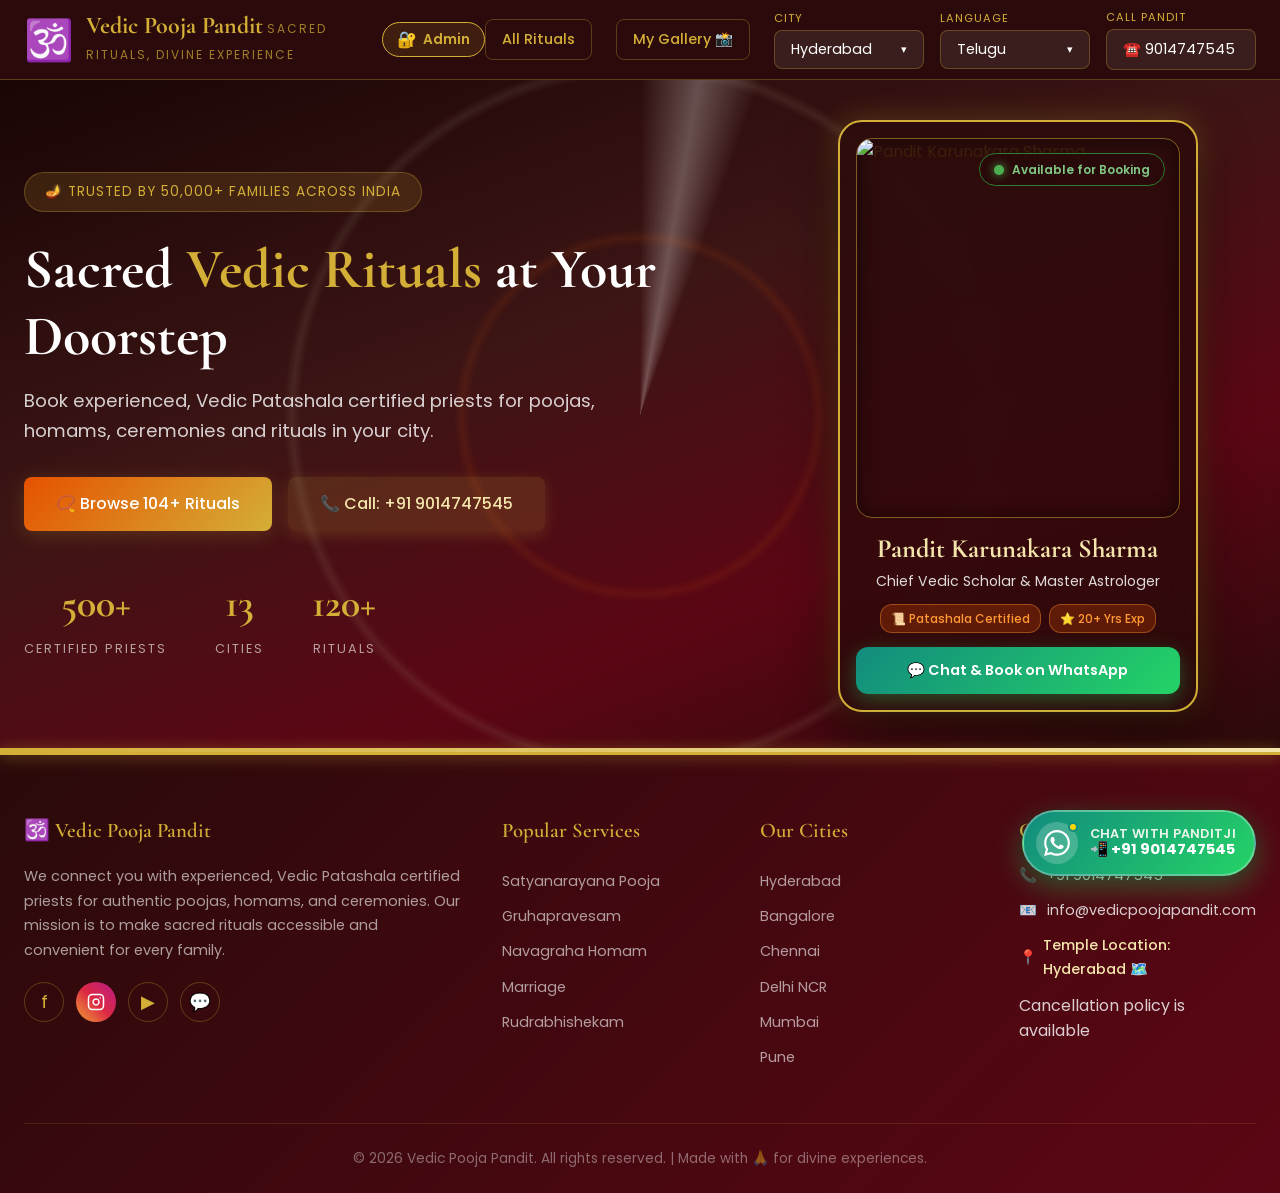
==== index.html @ 45219034 "added the .com" ====
<!DOCTYPE html>
<html lang="en">
<head>
  <!-- Essential Tags (Kept from your original) -->
  <meta charset="UTF-8">
  <meta name="viewport" content="width=device-width, initial-scale=1.0">
  
  <!-- Primary SEO Meta Tags (Updated for Hyderabad Ranking) -->
  <title>Vedic Pooja Pandit | Expert Telugu & Hindi Pandits in Hyderabad</title>
  <meta name="title" content="Vedic Pooja Pandit | Expert Telugu & Hindi Pandits in Hyderabad">
  <meta name="description" content="Book experienced Vedic priests in Hyderabad for Grihapravesham, Satyanarayan Pooja, Marriages & Homams. Trusted by 50,000+ families. Complete Samagri included.">
  <meta name="keywords" content="Pandit in Hyderabad, Telugu pandit in hyderabad, Hindi pandit in hyderabad, book pandit online, Grihapravesham pandit hyderabad, Satyanarayan pooja, Vedic pandit, pooja samagri">
  <meta name="author" content="Vedic Pooja Pandit">

  <!-- Open Graph / Facebook (Added for Social Media SEO) -->
  <meta property="og:type" content="website">
  <meta property="og:url" content="https://www.vedicpoojapandit.com/">
  <meta property="og:title" content="Expert Vedic Pandits in Hyderabad for All Poojas">
  <meta property="og:description" content="Book experienced Telugu & Hindi Pandits in Hyderabad for Grihapravesham, Marriages, and Homams. Trusted by 50,000+ families.">
  <meta property="og:image" content="https://www.vedicpoojapandit.com/images/social-share.jpg"> 

  <!-- Twitter / X (Added for Social Media SEO) -->
  <meta property="twitter:card" content="summary_large_image">
  <meta property="twitter:url" content="https://www.vedicpoojapandit.com/">
  <meta property="twitter:title" content="Expert Vedic Pandits in Hyderabad for All Poojas">
  <meta property="twitter:description" content="Book experienced Telugu & Hindi Pandits in Hyderabad. Authentic rituals with complete Samagri.">
  <meta property="twitter:image" content="https://www.vedicpoojapandit.com/images/social-share.jpg"> 

  <!-- Design & Styling Links (Kept exactly as you had them) -->
  <link rel="icon" type="image/svg+xml" href="data:image/svg+xml,<svg xmlns='http://www.w3.org/2000/svg' viewBox='0 0 100 100'><rect width='100' height='100' rx='20' fill='%235C0614'/><text y='.88em' font-size='72' x='14' fill='%23D4AF37'>🕉</text></svg>">
  <link rel="preconnect" href="https://fonts.googleapis.com">
  <link rel="preconnect" href="https://fonts.gstatic.com" crossorigin>
  <link href="https://fonts.googleapis.com/css2?family=Cormorant+Garamond:wght@500;600;700&family=Poppins:wght@300;400;500;600&display=swap" rel="stylesheet">
  <link rel="stylesheet" href="css/styles.css?v=2">
</head>
<body>
  <!-- HEADER -->
  <header class="vpp-header" id="main-header">
    <div class="vpp-header__inner container">
      <div style="display: flex; align-items: center; justify-content: space-between; flex: 1;">
        <a href="#" class="vpp-header__logo" id="logo-link">
          <span class="vpp-header__logo-symbol">🕉️</span>
          <div>
            <span class="vpp-header__logo-text">Vedic Pooja Pandit</span>
            <span class="vpp-header__logo-tagline">Sacred Rituals, Divine Experience</span>
          </div>
        </a>
        <a href="#/admin" class="vpp-header__admin-btn" title="Admin Portal">
          <span class="vpp-header__admin-icon">🔐</span>
          <span class="vpp-header__admin-text">Admin</span>
        </a>
      </div>
      <div class="vpp-header__controls">
        <a href="#/all-services" class="vpp-header__link-btn">All Rituals</a>
        <a href="#/gallery" class="vpp-header__link-btn">My Gallery 📸</a>
        <!-- City Dropdown -->
        <div class="vpp-dropdown" id="city-dropdown">
          <span class="vpp-dropdown__label">City</span>
          <button class="vpp-dropdown__btn" id="city-btn">
            <span class="vpp-dropdown__text" id="city-text">Hyderabad</span>
            <span class="vpp-dropdown__arrow">▾</span>
          </button>
          <div class="vpp-dropdown__menu" id="city-menu"></div>
        </div>
        <!-- Language Dropdown -->
        <div class="vpp-dropdown" id="lang-dropdown">
          <span class="vpp-dropdown__label">Language</span>
          <button class="vpp-dropdown__btn" id="lang-btn">
            <span class="vpp-dropdown__text" id="lang-text">Telugu</span>
            <span class="vpp-dropdown__arrow">▾</span>
          </button>
          <div class="vpp-dropdown__menu" id="lang-menu"></div>
        </div>
 <!-- Number Dropdown -->
        <div class="vpp-dropdown" id="number-dropdown">
          <span class="vpp-dropdown__label">Call Pandit</span>
          <a href="tel:+919014747545" class="vpp-dropdown__btn" style="text-decoration: none; display: flex; align-items: center; justify-content: middle; gap: 2px;">
            <span class="vpp-dropdown__text" id="number-text">☎️ 9014747545</span>
          </a>
        
      </div>
    </div>
  </header>

  <!-- MAIN CONTENT -->
  <main id="app-main">
    <!-- Hero Section (only on home) -->
    <section class="vpp-hero" id="hero-section">
      <div class="vpp-hero__mandala"></div>
      <div class="vpp-hero__content container">
        <div class="vpp-hero__grid">
          <!-- Left Column: Content -->
          <div class="vpp-hero__text-col">
            <div class="vpp-hero__badge">🪔 Trusted by 50,000+ Families Across India</div>
            <h1 class="vpp-hero__title">Sacred <span class="text-gold">Vedic Rituals</span> at Your Doorstep</h1>
            <p class="vpp-hero__subtitle">Book experienced, Vedic Patashala certified priests for poojas, homams, ceremonies and rituals in your city.</p>
            
            <div class="vpp-hero__actions">
              <a href="#/all-services" class="vpp-btn vpp-btn--primary" style="box-shadow: var(--shadow-gold);">📿 Browse 104+ Rituals</a>
              <a href="tel:+919014747545" class="vpp-btn vpp-hero__call-btn">📞 Call: +91 9014747545</a>
            </div>

            <div class="vpp-hero__stats">
              <div class="vpp-hero__stat">
                <span class="vpp-hero__stat-number">500+</span>
                <span class="vpp-hero__stat-label">Certified Priests</span>
              </div>
              <div class="vpp-hero__stat">
                <span class="vpp-hero__stat-number">13</span>
                <span class="vpp-hero__stat-label">Cities</span>
              </div>
              <div class="vpp-hero__stat">
                <span class="vpp-hero__stat-number">120+</span>
                <span class="vpp-hero__stat-label">Rituals</span>
              </div>
            </div>
          </div>

          <!-- Right Column: Large Visible Pandit Portrait Showcase -->
          <div class="vpp-hero__pandit-col">
            <div class="vpp-hero__pandit-card">
              <div class="vpp-hero__pandit-img-frame">
                <img src="assets/images/pandit_profile.jpg" alt="Pandit Karunakara Sharma" class="vpp-hero__pandit-portrait">
                <div class="vpp-hero__pandit-status-badge">
                  <span class="vpp-hero__pandit-live-dot"></span>
                  Available for Booking
                </div>
              </div>
              <div class="vpp-hero__pandit-card-info">
                <h3 class="vpp-hero__pandit-card-name">Pandit Karunakara Sharma</h3>
                <p class="vpp-hero__pandit-card-role">Chief Vedic Scholar & Master Astrologer</p>
                <div class="vpp-hero__pandit-card-tags">
                  <span class="vpp-hero__pandit-tag-chip">📜 Patashala Certified</span>
                  <span class="vpp-hero__pandit-tag-chip">⭐ 20+ Yrs Exp</span>
                </div>
                <a href="https://wa.me/919014747545?text=Namaste%20Pandit%20Ji%2C%20I%20would%20like%20to%20book%20a%20pooja." target="_blank" rel="noopener noreferrer" class="vpp-hero__pandit-card-wa-btn">
                  💬 Chat & Book on WhatsApp
                </a>
              </div>
            </div>
          </div>
        </div>
      </div>
    </section>

    <!-- Breadcrumb (hidden on home) -->
    <nav class="vpp-breadcrumb hidden" id="breadcrumb">
      <div class="container">
        <ol class="vpp-breadcrumb__list" id="breadcrumb-list"></ol>
      </div>
    </nav>

    <!-- Dynamic Content Area -->
    <div id="app-content"></div>
  </main>

  <!-- FLOATING WHATSAPP POPUP WIDGET (Bottom Right Corner) -->
  <div class="vpp-floating-whatsapp" id="floating-whatsapp">
    <a href="https://wa.me/919014747545?text=Namaste%20Pandit%20Ji%2C%20I%20would%20like%20to%20book%20a%20pooja." target="_blank" rel="noopener noreferrer" class="vpp-floating-whatsapp__link" aria-label="Chat on WhatsApp">
      <div class="vpp-floating-whatsapp__icon-box">
        <svg viewBox="0 0 24 24" width="26" height="26" fill="currentColor">
          <path d="M.057 24l1.687-6.163c-1.041-1.804-1.588-3.849-1.587-5.946.003-6.556 5.338-11.891 11.893-11.891 3.181.001 6.167 1.24 8.413 3.488 2.245 2.248 3.481 5.236 3.48 8.414-.003 6.557-5.338 11.892-11.893 11.892-1.99-.001-3.951-.5-5.688-1.448l-6.305 1.654zm6.597-3.807c1.676.995 3.276 1.591 5.392 1.592 5.448 0 9.886-4.434 9.889-9.885.002-5.462-4.415-9.89-9.881-9.892-5.452 0-9.887 4.434-9.889 9.884-.001 2.225.651 3.891 1.746 5.634l-.999 3.648 3.742-.981zm11.387-5.464c-.074-.124-.272-.198-.57-.347-.297-.149-1.758-.868-2.031-.967-.272-.099-.47-.149-.669.149-.198.297-.768.967-.941 1.165-.173.198-.347.223-.644.074-.297-.149-1.255-.462-2.39-1.475-.883-.788-1.48-1.761-1.653-2.059-.173-.297-.018-.458.13-.606.134-.133.297-.347.446-.521.151-.172.2-.296.3-.495.099-.198.05-.372-.025-.521-.075-.148-.669-1.611-.916-2.206-.242-.579-.487-.501-.669-.51l-.57-.01c-.198 0-.52.074-.792.372s-1.04 1.016-1.04 2.479 1.065 2.876 1.213 3.074c.149.198 2.095 3.2 5.076 4.487.709.306 1.263.489 1.694.626.712.226 1.36.194 1.872.118.571-.085 1.758-.719 2.006-1.413.248-.695.248-1.29.173-1.414z"/>
        </svg>
        <span class="vpp-floating-whatsapp__dot"></span>
      </div>
      <div class="vpp-floating-whatsapp__text">
        <span class="vpp-floating-whatsapp__title">Chat with Panditji</span>
        <span class="vpp-floating-whatsapp__num">📲 +91 9014747545</span>
      </div>
    </a>
  </div>

  <!-- FOOTER -->
  <footer class="vpp-footer">
    <div class="vpp-footer__inner container">
      <div class="vpp-footer__grid">
        <div class="vpp-footer__col">
          <h3 class="vpp-footer__title">🕉️ Vedic Pooja Pandit</h3>
          <p class="vpp-footer__text">We connect you with experienced, Vedic Patashala certified priests for authentic poojas, homams, and ceremonies. Our mission is to make sacred rituals accessible and convenient for every family.</p>
          <div class="vpp-footer__social">
            <a href="https://www.facebook.com" target="_blank" rel="noopener noreferrer" class="vpp-footer__social-link" aria-label="Facebook">f</a>
            <a href="https://www.instagram.com/pandit_karunakara?igsi=NDZvNGt2Y2lsNzY2" target="_blank" rel="noopener noreferrer" class="vpp-footer__social-link vpp-footer__social-link--instagram" aria-label="Instagram" title="Follow Pandit Karunakara on Instagram">
              <svg width="18" height="18" viewBox="0 0 24 24" fill="none" stroke="currentColor" stroke-width="2" stroke-linecap="round" stroke-linejoin="round"><rect x="2" y="2" width="20" height="20" rx="5" ry="5"></rect><path d="M16 11.37A4 4 0 1 1 12.63 8 4 4 0 0 1 16 11.37z"></path><line x1="17.5" y1="6.5" x2="17.51" y2="6.5"></line></svg>
            </a>
            <a href="https://www.youtube.com" target="_blank" rel="noopener noreferrer" class="vpp-footer__social-link" aria-label="YouTube">▶</a>
            <a href="https://wa.me/919014747545" target="_blank" rel="noopener noreferrer" class="vpp-footer__social-link" aria-label="WhatsApp">💬</a>
          </div>
        </div>
        <div class="vpp-footer__col">
          <h3 class="vpp-footer__title">Popular Services</h3>
          <ul class="vpp-footer__links">
            <li><a href="#/service/poojalu/satyanarayana-pooja" class="vpp-footer__link">Satyanarayana Pooja</a></li>
            <li><a href="#/service/ceremonies/gruhapravesam" class="vpp-footer__link">Gruhapravesam</a></li>
            <li><a href="#/service/homalu/navagraha-homam" class="vpp-footer__link">Navagraha Homam</a></li>
            <li><a href="#/service/ceremonies/marriage" class="vpp-footer__link">Marriage</a></li>
            <li><a href="#/service/poojalu/rudrabhishekam-pooja" class="vpp-footer__link">Rudrabhishekam</a></li>
          </ul>
        </div>
        <div class="vpp-footer__col">
          <h3 class="vpp-footer__title">Our Cities</h3>
          <ul class="vpp-footer__links" id="footer-city-links">
            <li><a href="#/" data-city="hyderabad" class="vpp-footer__link">Hyderabad</a></li>
            <li><a href="#/" data-city="bangalore" class="vpp-footer__link">Bangalore</a></li>
            <li><a href="#/" data-city="chennai" class="vpp-footer__link">Chennai</a></li>
            <li><a href="#/" data-city="delhi-ncr" class="vpp-footer__link">Delhi NCR</a></li>
            <li><a href="#/" data-city="mumbai" class="vpp-footer__link">Mumbai</a></li>
            <li><a href="#/" data-city="pune" class="vpp-footer__link">Pune</a></li>
          </ul>
        </div>
        <div class="vpp-footer__col">
          <h3 class="vpp-footer__title">Contact Us</h3>
          <div class="vpp-footer__contact">📞 <a href="tel:+919014747545" style="color: inherit; text-decoration: none;">+91 9014747545</a></div>
          <div class="vpp-footer__contact">📧 <a href="mailto:info@vedicpoojapandit.com" style="color: inherit; text-decoration: none;">info@vedicpoojapandit.com</a></div>
          <div class="vpp-footer__contact">
            <a href="https://maps.app.goo.gl/NbzPRU7amDYaMKEV8?g_st=aw" target="_blank" rel="noopener noreferrer" class="vpp-footer__map-link" title="Open Temple Location on Google Maps">
              📍 <span>Temple Location: Hyderabad 🗺️</span>
            </a>
            
          </div>
          <span class="vpp-footer__policy">Cancellation policy is available  </span>
        </div>
      </div>
      <div class="vpp-footer__bottom">
        <p class="vpp-footer__copyright">© 2026 Vedic Pooja Pandit. All rights reserved. | Made with 🙏 for divine experiences.</p>
      </div>
    </div>
  </footer>

  <!-- Firebase Cloud Sync SDK -->
  <script src="https://www.gstatic.com/firebasejs/9.23.0/firebase-app-compat.js"></script>
  <script src="https://www.gstatic.com/firebasejs/9.23.0/firebase-auth-compat.js"></script>
  <script src="https://www.gstatic.com/firebasejs/9.23.0/firebase-firestore-compat.js"></script>
  <script src="https://www.gstatic.com/firebasejs/9.23.0/firebase-storage-compat.js"></script>

  <script src="js/data.js?v=2"></script>
  <script src="js/images.js?v=2"></script>
  <script src="js/app.js?v=2"></script>
</body>
</html>
---- css/styles.css ----
/* ==========================================================================
   Vedic Pooja Pandit - Premium Stylesheet
   ========================================================================== */

/* --------------------------------------------------------------------------
   Variables
   -------------------------------------------------------------------------- */
:root {
  /* Color Palette */
  --color-saffron: #E65100;
  --color-saffron-light: #FF9933;
  --color-saffron-glow: rgba(230, 81, 0, 0.25);
  --color-gold: #D4AF37;
  --color-gold-light: #F3E5AB;
  --color-maroon: #5C0614;
  --color-maroon-dark: #2A0A0A;
  --color-maroon-surface: #3D1515;
  --color-vermillion: #C41E3A;
  --color-tulsi: #2E7D32;
  
  --bg-sandalwood: #FDF8F0;
  --bg-cream: #FFF8F0;
  --bg-parchment: #F5EBE1;
  --bg-card: #FFFFFF;
  
  --border-gold: #E6D5B8;
  --border-gold-strong: #D4AF37;
  
  --text-dark: #1A120B;
  --text-body: #3B1F0A;
  --text-muted: #5C5248;
  --text-gold: #D4AF37;
  --text-white: #FFFFFF;

  /* Gradients */
  --gradient-saffron: linear-gradient(135deg, #E65100 0%, #FF9933 100%);
  --gradient-gold: linear-gradient(135deg, #D4AF37 0%, #F3E5AB 100%);
  --gradient-maroon: linear-gradient(135deg, #2A0A0A 0%, #5C0614 100%);
  --gradient-sacred: linear-gradient(135deg, #E65100 0%, #D4AF37 100%);
  --gradient-hero: linear-gradient(160deg, #1a0505 0%, #3D1515 40%, #5C0614 70%, #2A0A0A 100%);

  /* Shadows */
  --shadow-sm: 0 2px 8px rgba(26, 18, 11, 0.08);
  --shadow-md: 0 4px 16px rgba(26, 18, 11, 0.12);
  --shadow-lg: 0 8px 32px rgba(26, 18, 11, 0.16);
  --shadow-gold: 0 4px 20px rgba(212, 175, 55, 0.2);
  --shadow-saffron: 0 4px 20px rgba(230, 81, 0, 0.25);

  /* Border Radius */
  --radius-sm: 8px;
  --radius-md: 12px;
  --radius-lg: 16px;
  --radius-xl: 24px;
  --radius-full: 50%;

  /* Typography */
  --font-heading: 'Cormorant Garamond', Georgia, serif;
  --font-body: 'Poppins', -apple-system, sans-serif;
  
  --text-xs: 0.75rem;
  --text-sm: 0.875rem;
  --text-base: 1rem;
  --text-lg: 1.125rem;
  --text-xl: 1.25rem;
  --text-2xl: 1.5rem;
  --text-3xl: 2rem;
  --text-4xl: 2.5rem;
  --text-5xl: 3.5rem;

  /* Layout & Transitions */
  --transition-fast: 0.2s ease;
  --transition-normal: 0.3s ease;
  --transition-slow: 0.5s cubic-bezier(0.4, 0, 0.2, 1);
  
  --header-height: 80px;
  --container-max: 1280px;
  --container-padding: 24px;
}

/* --------------------------------------------------------------------------
   Reset & Base Styles
   -------------------------------------------------------------------------- */
*, *::before, *::after {
  box-sizing: border-box;
  margin: 0;
  padding: 0;
}

html {
  font-size: 16px;
  scroll-behavior: smooth;
}

body {
  font-family: var(--font-body);
  background-color: var(--bg-sandalwood);
  color: var(--text-body);
  line-height: 1.6;
  -webkit-font-smoothing: antialiased;
  -moz-osx-font-smoothing: grayscale;
}

/* #app-main {
  padding-top: var(--header-height);
} */

h1, h2, h3, h4, h5, h6 {
  font-family: var(--font-heading);
  color: var(--text-dark);
  line-height: 1.2;
}

a {
  text-decoration: none;
  color: inherit;
}

ul, ol {
  list-style: none;
}

/* Custom Scrollbar */
::-webkit-scrollbar {
  width: 8px;
  height: 8px;
}

::-webkit-scrollbar-track {
  background: var(--color-maroon-dark);
}

::-webkit-scrollbar-thumb {
  background: var(--color-gold);
  border-radius: var(--radius-sm);
}

::-webkit-scrollbar-thumb:hover {
  background: var(--color-saffron);
}

/* Selection */
::selection {
  background: rgba(230, 81, 0, 0.3);
  color: var(--text-dark);
}

/* --------------------------------------------------------------------------
   Utilities
   -------------------------------------------------------------------------- */
.container {
  max-width: var(--container-max);
  margin: 0 auto;
  padding: 0 var(--container-padding);
}

.hidden {
  display: none !important;
}

.text-gold {
  color: var(--color-gold);
}

.text-saffron {
  color: var(--color-saffron);
}

/* --------------------------------------------------------------------------
   Components
   -------------------------------------------------------------------------- */

/* 1. HEADER */
.vpp-header {
  position: sticky;
  top: 0;
  left: 0;
  width: 100%;
  height: var(--header-height);
  background: var(--color-maroon-dark);
  border-bottom: 1px solid rgba(212, 175, 55, 0.3);
  backdrop-filter: blur(10px);
  -webkit-backdrop-filter: blur(10px);
  z-index: 99999;
  display: flex;
  align-items: center;
}

.vpp-header__inner {
  display: flex;
  justify-content: space-between;
  align-items: center;
  width: 100%;
  position: relative;
  z-index: 99999;
}

.vpp-header__logo {
  display: flex;
  align-items: center;
  gap: 12px;
  text-decoration: none;
}

.vpp-header__logo-symbol {
  font-size: 2.5rem;
  color: var(--color-gold);
  line-height: 1;
}

.vpp-header__logo-text-group {
  display: flex;
  flex-direction: column;
}

.vpp-header__logo-text {
  font-family: var(--font-heading);
  color: var(--color-gold);
  font-weight: 700;
  font-size: 1.5rem;
  line-height: 1.1;
}

.vpp-header__logo-tagline {
  color: rgba(212, 175, 55, 0.7);
  font-size: 0.75rem;
  letter-spacing: 2px;
  text-transform: uppercase;
}

.vpp-header__controls {
  display: flex;
  align-items: center;
  gap: 16px;
  position: relative;
  z-index: 99999;
}

/* 2. DROPDOWNS */
.vpp-dropdown {
  display: inline-block;
  position: relative;
  z-index: 100;
}

.vpp-dropdown__label {
  display: block;
  color: var(--color-gold);
  font-size: 0.7rem;
  text-transform: uppercase;
  letter-spacing: 1px;
  margin-bottom: 2px;
}

.vpp-dropdown__btn {
  background: rgba(255, 255, 255, 0.08);
  border: 1px solid rgba(212, 175, 55, 0.3);
  border-radius: var(--radius-sm);
  padding: 8px 16px;
  color: var(--text-white);
  cursor: pointer;
  display: flex;
  align-items: center;
  justify-content: space-between;
  gap: 8px;
  min-width: 150px;
  transition: border-color var(--transition-fast);
  font-family: var(--font-body);
}

.vpp-dropdown__btn:hover {
  border-color: var(--color-gold);
}

.vpp-dropdown__text {
  font-size: 0.9rem;
}

.vpp-dropdown__arrow {
  font-size: 0.7rem;
  transition: transform var(--transition-fast);
}

.vpp-dropdown__menu {
  position: absolute;
  top: calc(100% + 6px);
  left: 0;
  min-width: 100%;
  background: var(--color-maroon-dark);
  border: 1px solid rgba(212, 175, 55, 0.4);
  border-radius: var(--radius-sm);
  box-shadow: 0 12px 32px rgba(0, 0, 0, 0.8);
  opacity: 0;
  transform: translateY(-8px);
  pointer-events: none;
  transition: opacity 0.2s ease, transform 0.2s ease;
  z-index: 100000;
  max-height: 320px;
  overflow-y: auto;
}

.vpp-dropdown--open {
  z-index: 100000;
}

.vpp-dropdown--open .vpp-dropdown__menu {
  opacity: 1;
  transform: translateY(0);
  pointer-events: all;
  position: absolute;
  z-index: 100000;
}

.vpp-dropdown--open .vpp-dropdown__arrow {
  transform: rotate(180deg);
}

.vpp-dropdown__item {
  padding: 10px 16px;
  color: rgba(255, 255, 255, 0.8);
  cursor: pointer;
  transition: all var(--transition-fast);
  font-size: 0.9rem;
}

.vpp-dropdown__item:hover {
  background: rgba(230, 81, 0, 0.15);
  color: var(--color-saffron-light);
}

.vpp-dropdown__item--active {
  color: var(--color-gold);
  font-weight: 500;
  background: rgba(212, 175, 55, 0.1);
}

/* 3. HERO */
.vpp-hero {
  min-height: 480px;
  background: var(--gradient-hero);
  position: relative;
  overflow: hidden;
  display: flex;
  align-items: center;
}

.vpp-hero__mandala {
  position: absolute;
  top: 50%;
  left: 50%;
  width: 1200px;
  height: 1200px;
  margin-top: -600px;
  margin-left: -600px;
  background: radial-gradient(circle, transparent 20%, rgba(229, 93, 8, 0.1) 21%, transparent 22%),
              radial-gradient(circle, transparent 40%, rgba(204, 195, 163, 0.1) 41%, transparent 42%),
              conic-gradient(from 0deg, transparent 0deg, rgba(231, 230, 225, 0.3) 10deg, transparent 20deg);
  /* opacity: 0.4; */
  border-radius: 10%;
  animation: rotateSlow 60s linear infinite;
  pointer-events: none;
  z-index: 0;
}

.vpp-hero__content {
  position: relative;
  z-index: 1;
  max-width: var(--container-max);
  margin: 0 auto;
  padding: 40px 24px;
}

.vpp-hero__grid {
  display: grid;
  grid-template-columns: 1.2fr 0.8fr;
  gap: 40px;
  align-items: center;
}

.vpp-hero__text-col {
  text-align: left;
}

.vpp-hero__badge {
  display: inline-flex;
  background: rgba(212, 175, 55, 0.15);
  border: 1px solid rgba(212, 175, 55, 0.3);
  border-radius: 50px;
  padding: 8px 20px;
  color: var(--color-gold);
  font-size: 0.85rem;
  margin-bottom: 24px;
  letter-spacing: 1px;
  text-transform: uppercase;
}

.vpp-hero__title {
  font-family: var(--font-heading);
  font-size: 3.5rem;
  font-weight: 700;
  color: var(--text-white);
  margin-bottom: 16px;
  line-height: 1.2;
}

.vpp-hero__title span.sacred-text {
  color: var(--color-gold);
  text-shadow: 0 0 20px rgba(212, 175, 55, 0.4);
}

.vpp-hero__subtitle {
  font-size: 1.15rem;
  color: rgba(255, 255, 255, 0.8);
  max-width: 600px;
  margin: 0 0 32px;
  line-height: 1.6;
}

.vpp-hero__actions {
  display: flex;
  gap: 16px;
  flex-wrap: wrap;
  align-items: center;
  margin-bottom: 40px;
}

.vpp-hero__call-btn {
  background: rgba(212, 175, 55, 0.15);
  border: 1px solid var(--color-gold);
  color: var(--color-gold-light) !important;
  padding: 12px 24px;
  border-radius: 50px;
  font-weight: 600;
  transition: all 0.3s ease;
  box-shadow: 0 4px 15px rgba(212, 175, 55, 0.2);
  text-decoration: none;
}

.vpp-hero__call-btn:hover {
  background: var(--color-gold);
  color: var(--color-maroon-dark) !important;
  transform: translateY(-2px);
  box-shadow: 0 8px 25px rgba(212, 175, 55, 0.4);
}

.vpp-hero__stats {
  display: flex;
  justify-content: flex-start;
  gap: 48px;
}

.vpp-hero__stat {
  text-align: center;
}

.vpp-hero__stat-number {
  font-family: var(--font-heading);
  font-size: 2.5rem;
  font-weight: 700;
  color: var(--color-gold);
  display: block;
}

.vpp-hero__stat-label {
  font-size: 0.8rem;
  color: rgba(255, 255, 255, 0.6);
  text-transform: uppercase;
  letter-spacing: 2px;
}

/* Prominent Pandit Showcase Card (Right Column) */
.vpp-hero__pandit-col {
  display: flex;
  justify-content: center;
  align-items: center;
}

.vpp-hero__pandit-card {
  width: 100%;
  max-width: 360px;
  background: rgba(42, 10, 10, 0.75);
  border: 2px solid var(--color-gold);
  border-radius: var(--radius-xl);
  padding: 16px;
  backdrop-filter: blur(16px);
  -webkit-backdrop-filter: blur(16px);
  box-shadow: 0 20px 50px rgba(0, 0, 0, 0.6), 0 0 30px rgba(212, 175, 55, 0.3);
  transition: all 0.4s ease;
  position: relative;
}

.vpp-hero__pandit-card:hover {
  transform: translateY(-6px) scale(1.02);
  box-shadow: 0 25px 60px rgba(0, 0, 0, 0.7), 0 0 45px rgba(212, 175, 55, 0.5);
  border-color: var(--color-saffron-light);
}

.vpp-hero__pandit-img-frame {
  position: relative;
  width: 100%;
  height: 380px;
  border-radius: var(--radius-lg);
  overflow: hidden;
  border: 1px solid rgba(212, 175, 55, 0.5);
  box-shadow: inset 0 0 20px rgba(0, 0, 0, 0.5);
}

.vpp-hero__pandit-portrait {
  width: 100%;
  height: 100%;
  object-fit: cover;
  object-position: top center;
  transition: transform 0.6s ease;
}

.vpp-hero__pandit-card:hover .vpp-hero__pandit-portrait {
  transform: scale(1.05);
}

.vpp-hero__pandit-status-badge {
  position: absolute;
  top: 14px;
  right: 14px;
  background: rgba(42, 10, 10, 0.85);
  border: 1px solid #2E7D32;
  color: #81C784;
  padding: 6px 14px;
  border-radius: 50px;
  font-size: 0.75rem;
  font-weight: 600;
  display: flex;
  align-items: center;
  gap: 8px;
  backdrop-filter: blur(8px);
}

.vpp-hero__pandit-live-dot {
  width: 10px;
  height: 10px;
  background-color: #4CAF50;
  border-radius: 50%;
  box-shadow: 0 0 10px #4CAF50;
  animation: waPulse 1.5s infinite;
}

.vpp-hero__pandit-card-info {
  padding-top: 16px;
  text-align: center;
}

.vpp-hero__pandit-card-name {
  font-family: var(--font-heading);
  font-size: 1.65rem;
  font-weight: 700;
  color: var(--color-gold-light);
  line-height: 1.2;
  margin-bottom: 4px;
}

.vpp-hero__pandit-card-role {
  font-size: 0.88rem;
  color: rgba(255, 255, 255, 0.85);
  margin-bottom: 12px;
}

.vpp-hero__pandit-card-tags {
  display: flex;
  justify-content: center;
  gap: 8px;
  flex-wrap: wrap;
  margin-bottom: 14px;
}

.vpp-hero__pandit-tag-chip {
  background: rgba(230, 81, 0, 0.25);
  border: 1px solid rgba(255, 153, 51, 0.4);
  color: var(--color-saffron-light);
  font-size: 0.75rem;
  padding: 4px 10px;
  border-radius: 12px;
  font-weight: 500;
}

.vpp-hero__pandit-card-wa-btn {
  display: flex;
  align-items: center;
  justify-content: center;
  gap: 8px;
  width: 100%;
  background: linear-gradient(135deg, #128C7E 0%, #25D366 100%);
  color: #FFFFFF;
  padding: 12px;
  border-radius: 12px;
  font-weight: 600;
  font-size: 0.9rem;
  text-decoration: none;
  box-shadow: 0 6px 20px rgba(37, 211, 102, 0.35);
  transition: all 0.3s ease;
}

.vpp-hero__pandit-card-wa-btn:hover {
  background: linear-gradient(135deg, #075E54 0%, #128C7E 100%);
  transform: translateY(-2px);
  box-shadow: 0 8px 25px rgba(37, 211, 102, 0.5);
}

@media (max-width: 992px) {

  .vpp-header__logo-tagline {
  display: none;
}
  .vpp-hero__grid {
    grid-template-columns: 1fr;
    text-align: center;
    gap: 32px;
  }
  .vpp-hero__text-col {
    text-align: center;
  }
  .vpp-hero__subtitle {
    margin: 0 auto 32px;
  }
  .vpp-hero__actions {
    justify-content: center;
  }
  .vpp-hero__stats {
    justify-content: center;
  }
  .vpp-hero__pandit-card {
    max-width: 320px;
  }
  .vpp-hero__pandit-img-frame {
    height: 320px;
  }
}

.vpp-hero::after {
  content: '';
  position: absolute;
  bottom: 0;
  left: 0;
  width: 100%;
  height: 4px;
  background: var(--gradient-gold);
  z-index: 2;
}

/* 4. BREADCRUMB */
.vpp-breadcrumb {
  background: var(--bg-parchment);
  padding: 16px 0;
  border-bottom: 1px solid var(--border-gold);
}

.vpp-breadcrumb__list {
  display: flex;
  align-items: center;
  gap: 8px;
}

.vpp-breadcrumb__link {
  color: var(--color-saffron);
  font-size: 0.9rem;
  transition: color var(--transition-fast);
}

.vpp-breadcrumb__link:hover {
  text-decoration: underline;
}

.vpp-breadcrumb__separator {
  color: var(--text-muted);
  font-size: 0.8rem;
}

.vpp-breadcrumb__current {
  color: var(--text-muted);
  font-size: 0.9rem;
}

/* 5. SECTION */
.vpp-section {
  padding: 80px 0;
  position: relative;
}

.vpp-section__header {
  text-align: center;
  margin-bottom: 48px;
}

.vpp-section__title {
  font-family: var(--font-heading);
  font-size: 2.5rem;
  font-weight: 700;
  color: var(--text-dark);
  position: relative;
}

.vpp-section__title::after {
  content: '';
  display: block;
  width: 60px;
  height: 3px;
  background: var(--gradient-gold);
  margin: 16px auto 0;
  border-radius: 2px;
}

.vpp-section__subtitle {
  font-size: 1.05rem;
  color: var(--text-muted);
  max-width: 600px;
  margin: 16px auto 0;
}

/* 6. CATEGORY CARDS GRID */
.vpp-categories-grid {
  display: grid;
  grid-template-columns: repeat(auto-fill, minmax(280px, 1fr));
  gap: 20px;
}

.vpp-category-card {
  background: var(--bg-card);
  border: 1px solid var(--border-gold);
  border-radius: var(--radius-lg);
  padding: 24px 28px;
  display: flex;
  align-items: center;
  gap: 20px;
  cursor: pointer;
  transition: all var(--transition-normal);
  position: relative;
  overflow: hidden;
}

.vpp-category-card::before {
  content: '';
  position: absolute;
  top: 0;
  left: 0;
  width: 4px;
  height: 100%;
  background: var(--gradient-sacred);
  opacity: 0;
  transition: opacity var(--transition-normal);
}

.vpp-category-card:hover {
  transform: translateY(-4px);
  box-shadow: var(--shadow-gold);
  border-color: var(--color-gold);
}

.vpp-category-card:hover::before {
  opacity: 1;
}

.vpp-category-card__icon-wrap {
  width: 56px;
  height: 56px;
  border-radius: var(--radius-full);
  display: flex;
  align-items: center;
  justify-content: center;
  font-size: 1.8rem;
  flex-shrink: 0;
  background: var(--bg-parchment);
}

.vpp-category-card__content {
  flex: 1;
}

.vpp-category-card__title {
  font-family: var(--font-heading);
  font-size: 1.3rem;
  font-weight: 600;
  color: var(--text-dark);
  margin-bottom: 4px;
}

.vpp-category-card__count {
  font-size: 0.85rem;
  color: var(--text-muted);
}

.vpp-category-card__arrow {
  color: var(--color-gold);
  font-size: 1.2rem;
  transition: transform var(--transition-normal);
}

.vpp-category-card:hover .vpp-category-card__arrow {
  transform: translateX(4px);
}

/* 7. SERVICES GRID */
.vpp-services__header {
  display: flex;
  justify-content: space-between;
  align-items: center;
  margin-bottom: 32px;
}

.vpp-services__title {
  font-family: var(--font-heading);
  font-size: 2rem;
  font-weight: 700;
  color: var(--text-dark);
}

.vpp-services__count {
  color: var(--text-muted);
  font-size: 0.95rem;
}

.vpp-services-grid {
  display: grid;
  grid-template-columns: repeat(auto-fill, minmax(280px, 1fr));
  gap: 24px;
}

.vpp-service-card {
  background: var(--bg-card);
  border-radius: var(--radius-lg);
  overflow: hidden;
  border: 1px solid var(--border-gold);
  transition: all var(--transition-normal);
  cursor: pointer;
}

.vpp-service-card:hover {
  transform: translateY(-6px);
  box-shadow: var(--shadow-lg);
}

.vpp-service-card__image-wrap {
  height: 200px;
  overflow: hidden;
  position: relative;
}

.vpp-service-card__img {
  width: 100%;
  height: 100%;
  object-fit: cover;
  transition: transform var(--transition-slow);
}

.vpp-service-card:hover .vpp-service-card__img {
  transform: scale(1.08);
}

.vpp-service-card__gradient {
  position: absolute;
  bottom: 0;
  left: 0;
  right: 0;
  height: 60%;
  background: linear-gradient(transparent, rgba(0,0,0,0.5));
}

.vpp-service-card__badge {
  position: absolute;
  top: 12px;
  left: 12px;
  background: var(--color-saffron);
  color: var(--text-white);
  font-size: 0.75rem;
  padding: 4px 12px;
  border-radius: 50px;
  font-weight: 500;
  z-index: 2;
}

.vpp-service-card__body {
  padding: 20px;
}

.vpp-service-card__title {
  font-family: var(--font-heading);
  font-size: 1.2rem;
  font-weight: 600;
  color: var(--text-dark);
  margin-bottom: 8px;
}

.vpp-service-card__excerpt {
  font-size: 0.85rem;
  color: var(--text-muted);
  line-height: 1.5;
  margin-bottom: 16px;
  display: -webkit-box;
  -webkit-line-clamp: 2;
  -webkit-box-orient: vertical;
  overflow: hidden;
}

.vpp-service-card__footer {
  display: flex;
  justify-content: space-between;
  align-items: center;
  padding-top: 12px;
  border-top: 1px solid var(--border-gold);
}

.vpp-service-card__price {
  font-weight: 600;
  color: var(--color-saffron);
  /* background-color:red; */
  font-size: 0.95rem;

}

.vpp-service-card__rating {
  display: flex;
  align-items: center;
  gap: 4px;
  font-size: 0.85rem;
  color: var(--text-muted);
}

.vpp-service-card__stars {
  color: #F9A825;
}

/* 8. DETAIL PAGE */
.vpp-detail {
  padding: 40px 0 80px;
}

.vpp-detail__grid {
  display: grid;
  grid-template-columns: 1fr 1fr;
  gap: 48px;
  align-items: start;
}

.vpp-detail__gallery {
  position: sticky;
  top: calc(var(--header-height) + 24px);
}

.vpp-detail__image-wrap {
  border-radius: var(--radius-xl);
  overflow: hidden;
  box-shadow: var(--shadow-lg);
  border: 2px solid var(--border-gold);
}

.vpp-detail__img {
  width: 100%;
  height: auto;
  display: block;
  min-height: 400px;
  object-fit: cover;
}

.vpp-detail__info {
  padding: 0;
}

.vpp-detail__tag {
  display: inline-block;
  background: rgba(230, 81, 0, 0.1);
  color: var(--color-saffron);
  font-size: 0.8rem;
  font-weight: 500;
  padding: 6px 16px;
  border-radius: 50px;
  margin-bottom: 16px;
  text-transform: uppercase;
  letter-spacing: 1px;
}

.vpp-detail__title {
  font-family: var(--font-heading);
  font-size: 2.5rem;
  font-weight: 700;
  color: var(--text-dark);
  margin-bottom: 12px;
  line-height: 1.2;
}

.vpp-detail__rating-row {
  display: flex;
  align-items: center;
  gap: 12px;
  margin-bottom: 20px;
}

.vpp-detail__stars {
  display: flex;
  gap: 2px;
}

.vpp-detail__star {
  color: #F9A825;
  font-size: 1.1rem;
}

.vpp-detail__star--empty {
  color: #DDD;
}

.vpp-detail__reviews {
  font-size: 0.9rem;
  color: var(--text-muted);
}

.vpp-detail__price-box {
  background: linear-gradient(135deg, rgba(230, 81, 0, 0.08), rgba(212, 175, 55, 0.08));
  border: 1px solid rgba(212, 175, 55, 0.3);
  border-radius: var(--radius-md);
  padding: 16px 24px;
  margin-bottom: 24px;
}

.vpp-detail__price-label {
  font-size: 0.85rem;
  color: var(--text-muted);
  margin-bottom: 4px;
}

.vpp-detail__price-value {
  font-family: var(--font-heading);
  font-size: 1.6rem;
  font-weight: 700;
  color: var(--color-saffron);
}

.vpp-detail__description {
  font-size: 1rem;
  line-height: 1.8;
  color: var(--text-body);
  margin-bottom: 32px;
}

.vpp-detail__section {
  margin-bottom: 32px;
}

.vpp-detail__section-title {
  font-family: var(--font-heading);
  font-size: 1.5rem;
  font-weight: 600;
  color: var(--text-dark);
  margin-bottom: 16px;
  display: flex;
  align-items: center;
  gap: 10px;
}

.vpp-detail__insights-list,
.vpp-detail__promise-list {
  list-style: none;
  padding: 0;
}

.vpp-detail__insight-item {
  padding: 10px 0 10px 28px;
  position: relative;
  color: var(--text-body);
  font-size: 0.95rem;
  line-height: 1.6;
  border-bottom: 1px solid rgba(230, 210, 180, 0.3);
}

.vpp-detail__insight-item::before {
  content: '✦';
  color: var(--color-saffron);
  position: absolute;
  left: 0;
  top: 10px;
}

.vpp-detail__promise-item {
  padding: 10px 0 10px 28px;
  position: relative;
  color: var(--text-body);
  font-size: 0.95rem;
  line-height: 1.6;
}

.vpp-detail__promise-item::before {
  content: '✓';
  color: var(--color-tulsi);
  font-weight: bold;
  position: absolute;
  left: 0;
  top: 10px;
}

.vpp-detail__actions {
  display: flex;
  gap: 16px;
  margin-top: 32px;
  flex-wrap: wrap;
}

/* 9. BUTTONS */
.vpp-btn {
  display: inline-flex;
  align-items: center;
  justify-content: center;
  gap: 8px;
  padding: 14px 32px;
  border-radius: var(--radius-sm);
  font-weight: 500;
  font-size: 1rem;
  cursor: pointer;
  transition: all var(--transition-normal);
  border: none;
  font-family: var(--font-body);
  text-decoration: none;
}

.vpp-btn--primary {
  background: var(--gradient-sacred);
  color: var(--text-white);
  box-shadow: var(--shadow-saffron);
}

.vpp-btn--primary:hover {
  transform: translateY(-2px);
  box-shadow: 0 6px 24px rgba(230, 81, 0, 0.35);
}

.vpp-btn--whatsapp {
  background: #25D366;
  color: var(--text-white);
}

.vpp-btn--whatsapp:hover {
  background: #20BD5A;
  transform: translateY(-2px);
  box-shadow: 0 4px 15px rgba(37, 211, 102, 0.3);
}

.vpp-btn--outline {
  background: transparent;
  border: 2px solid var(--color-gold);
  color: var(--color-gold);
}

.vpp-btn--outline:hover {
  background: rgba(212, 175, 55, 0.1);
}

/* 10. FOOTER */
.vpp-footer {
  background: var(--gradient-maroon);
  padding: 64px 0 0;
  color: rgba(255, 255, 255, 0.8);
  border-top: 3px solid var(--color-gold);
  position: relative;
}

.vpp-footer::before {
  content: '';
  position: absolute;
  top: -3px;
  left: 0;
  width: 100%;
  height: 3px;
  box-shadow: 0 0 15px var(--color-gold);
  pointer-events: none;
}

.vpp-footer__grid {
  display: grid;
  grid-template-columns: 2fr 1fr 1fr 1fr;
  gap: 40px;
}

.vpp-footer__title {
  font-family: var(--font-heading);
  font-size: 1.3rem;
  font-weight: 600;
  color: var(--color-gold);
  margin-bottom: 20px;
}

.vpp-footer__text {
  font-size: 0.9rem;
  line-height: 1.7;
  color: rgba(255, 255, 255, 0.6);
}

.vpp-footer__links {
  list-style: none;
  padding: 0;
}

.vpp-footer__link {
  display: block;
  padding: 6px 0;
  color: rgba(255, 255, 255, 0.6);
  text-decoration: none;
  font-size: 0.9rem;
  transition: all var(--transition-fast);
}

.vpp-footer__link:hover {
  color: var(--color-saffron-light);
  padding-left: 4px;
}

.vpp-footer__contact {
  display: flex;
  align-items: center;
  gap: 10px;
  margin-bottom: 12px;
  font-size: 0.9rem;
}

.vpp-footer__social {
  display: flex;
  gap: 12px;
  margin-top: 20px;
}

.vpp-footer__social-link {
  width: 40px;
  height: 40px;
  border-radius: var(--radius-full);
  border: 1px solid rgba(212, 175, 55, 0.3);
  display: flex;
  align-items: center;
  justify-content: center;
  color: var(--color-gold);
  transition: all var(--transition-fast);
  font-size: 1.1rem;
}

.vpp-footer__social-link:hover {
  background: rgba(212, 175, 55, 0.15);
  border-color: var(--color-gold);
}

.vpp-footer__bottom {
  border-top: 1px solid rgba(212, 175, 55, 0.15);
  margin-top: 48px;
  padding: 24px 0;
  text-align: center;
}

.vpp-footer__copyright {
  font-size: 0.85rem;
  color: rgba(255, 255, 255, 0.4);
}

/* 12. ANIMATIONS */
@keyframes fadeIn {
  0% { opacity: 0; }
  100% { opacity: 1; }
}

@keyframes slideUp {
  0% { opacity: 0; transform: translateY(30px); }
  100% { opacity: 1; transform: translateY(0); }
}

@keyframes slideInLeft {
  0% { opacity: 0; transform: translateX(-30px); }
  100% { opacity: 1; transform: translateX(0); }
}

@keyframes slideInRight {
  0% { opacity: 0; transform: translateX(30px); }
  100% { opacity: 1; transform: translateX(0); }
}

@keyframes scaleIn {
  0% { opacity: 0; transform: scale(0.95); }
  100% { opacity: 1; transform: scale(1); }
}

@keyframes shimmer {
  0% { background-position: -200% center; }
  100% { background-position: 200% center; }
}

@keyframes float {
  0%, 100% { transform: translateY(0); }
  50% { transform: translateY(-8px); }
}

@keyframes rotateSlow {
  0% { transform: rotate(0deg); }
  100% { transform: rotate(360deg); }
}

@keyframes goldPulse {
  0%, 100% { box-shadow: 0 0 10px rgba(212, 175, 55, 0.2); }
  50% { box-shadow: 0 0 25px rgba(212, 175, 55, 0.4); }
}

.fade-in {
  opacity: 0;
  animation: fadeIn 0.6s ease forwards;
}

.slide-up {
  opacity: 0;
  transform: translateY(30px);
}

.slide-up.is-visible {
  animation: slideUp 0.6s ease forwards;
}

.slide-in-left {
  opacity: 0;
  transform: translateX(-30px);
}

.slide-in-left.is-visible {
  animation: slideInLeft 0.6s ease forwards;
}

.slide-in-right {
  opacity: 0;
  transform: translateX(30px);
}

.slide-in-right.is-visible {
  animation: slideInRight 0.6s ease forwards;
}

/* Stagger delays */
.slide-up:nth-child(1).is-visible { animation-delay: 0s; }
.slide-up:nth-child(2).is-visible { animation-delay: 0.1s; }
.slide-up:nth-child(3).is-visible { animation-delay: 0.2s; }
.slide-up:nth-child(4).is-visible { animation-delay: 0.3s; }
.slide-up:nth-child(5).is-visible { animation-delay: 0.4s; }
.slide-up:nth-child(6).is-visible { animation-delay: 0.5s; }
.slide-up:nth-child(7).is-visible { animation-delay: 0.6s; }
.slide-up:nth-child(8).is-visible { animation-delay: 0.7s; }
.slide-up:nth-child(9).is-visible { animation-delay: 0.8s; }
.slide-up:nth-child(10).is-visible { animation-delay: 0.9s; }


/* 13. RESPONSIVE DESIGN */
@media (max-width: 1024px) {
  .vpp-detail__grid {
    grid-template-columns: 1fr;
  }
  
  .vpp-detail__gallery {
    position: static;
  }
  
  .vpp-hero__title {
    font-size: 2.8rem;
  }
}

@media (max-width: 768px) {
   .vpp-header__logo-tagline {
  display: none;
}
  .vpp-header {
    position: fixed;
    top: 0;
    left: 0;
    width: 100%;
    height: var(--header-height);
    z-index: 99999;
  }
  
  #app-main {
    padding-top: var(--header-height);
  }
  
  .vpp-header__inner {
    flex-direction: row;
    gap: 8px;
    align-items: center;
    justify-content: space-between;
  }
  
  .vpp-header__controls {
    display: flex;
    flex-direction: row;
    gap: 8px;
    align-items: center;
  }

  .vpp-header__link-btn {
    margin: 0 !important;
    padding: 8px 12px;
    font-size: 0.9rem;
  }
  
  .vpp-dropdown {
    width: auto;
  }

  .vpp-dropdown__btn {
    width: auto;
    min-width: 0;
    padding: 8px 12px;
    font-size: 0.9rem;
  }

  .vpp-dropdown__menu {
    position: absolute;
    top: 100%;
    left: 0;
  }
  
  .vpp-hero {
    min-height: 300px;
    padding-top: 20px;
  }
  
  .vpp-hero__title {
    font-size: 2rem;
  }

  .vpp-hero__subtitle {
    font-size: 1rem;
    margin-bottom: 30px;
  }
  
  .vpp-hero__stats {
    display: grid;
    grid-template-columns: repeat(3, 1fr);
    gap: 12px;
    width: 100%;
  }
  
  .vpp-footer__grid {
    grid-template-columns: repeat(2, 1fr);
  }
  
  .vpp-section {
    padding: 40px 0;
  }

  .vpp-section__title {
    font-size: 2rem;
  }

  .vpp-all-services-grid {
    grid-template-columns: repeat(auto-fill, minmax(200px, 1fr));
    gap: 20px;
  }
}

@media (max-width: 600px) {
   .vpp-header__logo-tagline {
  display: none;
}
  .vpp-header__controls {
    gap: 4px !important;
  }

  .vpp-dropdown__btn {
    min-width: auto;
    padding: 6px 10px;
    font-size: 0.8rem;
  }

  .vpp-dropdown__text {
    font-size: 0.8rem;
  }

  .vpp-header__link-btn {
    padding: 6px 10px;
    font-size: 0.8rem;
  }

  .vpp-dropdown__menu {
    min-width: 140px;
  }

  .vpp-dropdown__item {
    padding: 8px 12px;
    font-size: 0.85rem;
  }
}

@media (max-width: 480px) {
   .vpp-header__logo-tagline {
  display: none;
}
  :root {
    --header-height: 70px;
    --container-padding: 16px;
  }
  .vpp-hero__content {
 
  padding: 120px 24px;
}

  .vpp-header {
    height: auto;
    padding: 8px 0;
  }

  .vpp-header__inner {
    flex-wrap: wrap;
    gap: 0;
  }

  .vpp-header__logo {
    gap: 8px;
    flex: 0 0 auto;
  }

  .vpp-header__logo-symbol {
    font-size: 2rem;
  }

  .vpp-header__logo-text {
    font-size: 1rem;
  }

  .vpp-header__logo-tagline {
    font-size: 0.55rem;
    letter-spacing: 0.3px;
  }

  .vpp-header__controls {
    flex: 1 1 100%;
    margin-top: 20px;
    gap: 10px;
    flex-wrap: wrap;
    justify-content: flex-start;
  }

  .vpp-header__link-btn {
    padding: 6px 10px;
    font-size: 0.75rem;
    flex: 0 0 auto;
  }

  .vpp-dropdown {
    flex: 0 0 auto;
    
  }

  .vpp-dropdown__label {
    font-size: 0.6rem;
    margin-bottom: 2px;
  }

  .vpp-dropdown__btn {
    min-width: auto;
    padding: 6px 10px;
    font-size: 0.75rem;
  }

  .vpp-dropdown__text {
    font-size: 0.75rem;
  }

  .vpp-dropdown__menu {
    min-width: 120px;
  }

  .vpp-dropdown__item {
    padding: 8px 12px;
    font-size: 0.8rem;
  }

  .vpp-hero {
    min-height: 250px;
  }

  .vpp-hero__title {
    font-size: 1.8rem;
    margin-bottom: 12px;
  }

  .vpp-hero__subtitle {
    font-size: 0.95rem;
    margin-bottom: 20px;
  }

  .vpp-hero__badge {
    font-size: 0.75rem;
    padding: 6px 16px;
    margin-bottom: 16px;
  }
  
  .vpp-hero__stat-number {
    font-size: 1.5rem;
  }

  .vpp-hero__stat-label {
    font-size: 0.7rem;
  }
  
  .vpp-hero__stats {
    grid-template-columns: 1fr;
    gap: 12px;
  }

  .vpp-footer__grid {
    grid-template-columns: 1fr;
  }

  .vpp-footer__title {
    font-size: 1.1rem;
    margin-bottom: 12px;
  }

  .vpp-section {
    padding: 30px 0;
  }

  .vpp-section__title {
    font-size: 1.6rem;
  }

  .vpp-section__subtitle {
    font-size: 0.95rem;
  }
  
  .vpp-btn {
    width: 100%;
    padding: 12px 20px;
    font-size: 0.95rem;
  }
  
  .vpp-detail__actions {
    flex-direction: column;
  }

  .vpp-detail__title {
    font-size: 1.8rem;
  }

  .vpp-detail__section-title {
    font-size: 1.3rem;
  }

  .vpp-all-services-grid {
    grid-template-columns: 1fr;
    gap: 16px;
  }
}

/* 17. HEADER NAVIGATION BUTTON */
.vpp-header__link-btn {
  color: var(--color-gold);
  font-size: 0.9rem;
  font-weight: 500;
  text-decoration: none;
  padding: 8px 16px;
  border: 1px solid rgba(212, 175, 55, 0.3);
  border-radius: var(--radius-sm);
  transition: all var(--transition-fast);
  margin-right: 8px;
  white-space: nowrap;
}

.vpp-header__link-btn:hover {
  background: rgba(212, 175, 55, 0.1);
  border-color: var(--color-gold);
  color: var(--color-gold-light);
}

/* 18. ALL SERVICES VIEW */
.vpp-all-services-grid {
  display: grid;
  grid-template-columns: repeat(auto-fill, minmax(280px, 1fr));
  gap: 30px;
  margin-top: 40px;
}

.vpp-all-services__group {
  background: var(--bg-card);
  border: 1px solid var(--border-gold);
  border-radius: var(--radius-lg);
  overflow: hidden;
  box-shadow: var(--shadow-sm);
  transition: all var(--transition-normal);
}

.vpp-all-services__group:hover {
  box-shadow: var(--shadow-gold);
  border-color: var(--color-gold);
}

.vpp-all-services__category-header {
  padding: 16px 20px;
  color: var(--text-white);
  display: flex;
  align-items: center;
  gap: 12px;
}

.vpp-all-services__category-icon {
  font-size: 1.5rem;
}

.vpp-all-services__category-title {
  font-family: var(--font-heading);
  font-size: 1.25rem;
  font-weight: 600;
  color: var(--text-white);
  margin: 0;
}

.vpp-all-services__list {
  padding: 12px;
  display: flex;
  flex-direction: column;
  gap: 4px;
  max-height: 350px;
  overflow-y: auto;
}

/* Custom Scrollbar for all services list */
.vpp-all-services__list::-webkit-scrollbar {
  width: 4px;
}

.vpp-all-services__list::-webkit-scrollbar-track {
  background: rgba(0,0,0,0.05);
}

.vpp-all-services__list::-webkit-scrollbar-thumb {
  background: var(--color-gold);
}

.vpp-all-services__item {
  display: flex;
  align-items: center;
  gap: 12px;
  padding: 10px 12px;
  border-radius: var(--radius-sm);
  color: var(--text-body);
  transition: all var(--transition-fast);
  text-decoration: none;
  font-size: 0.9rem;
}

.vpp-all-services__item:hover {
  background: rgba(230, 81, 0, 0.08);
  color: var(--color-saffron);
  padding-left: 16px;
}

.vpp-all-services__item-icon {
  font-size: 1.1rem;
}

.vpp-all-services__item-name {
  font-weight: 500;
}

/* ==========================================================================
   19. POOJA GALLERY & IMAGE DOWNLOAD STYLES
   ========================================================================== */
.vpp-gallery-section {
  padding-top: 40px;
}

.vpp-gallery-filter-bar {
  display: flex;
  justify-content: center;
  flex-wrap: wrap;
  gap: 10px;
  margin-bottom: 40px;
  padding: 10px;
  background: rgba(255, 255, 255, 0.5);
  backdrop-filter: blur(5px);
  border-radius: var(--radius-lg);
  border: 1px solid var(--border-gold);
  box-shadow: var(--shadow-sm);
}

.vpp-gallery-filter-btn {
  background: transparent;
  border: 1px solid transparent;
  color: var(--text-body);
  padding: 8px 16px;
  border-radius: var(--radius-sm);
  cursor: pointer;
  font-family: var(--font-body);
  font-size: 0.9rem;
  font-weight: 500;
  transition: all var(--transition-fast);
}

.vpp-gallery-filter-btn:hover {
  background: rgba(230, 81, 0, 0.08);
  color: var(--color-saffron);
}

.vpp-gallery-filter-btn--active {
  background: var(--gradient-sacred);
  color: var(--text-white);
  border-color: var(--color-saffron);
  box-shadow: var(--shadow-sm);
}

.vpp-gallery-grid {
  display: grid;
  grid-template-columns: repeat(auto-fill, minmax(300px, 1fr));
  gap: 30px;
}

.vpp-gallery-card {
  background: var(--bg-card);
  border: 1px solid var(--border-gold);
  border-radius: var(--radius-lg);
  overflow: hidden;
  box-shadow: var(--shadow-sm);
  transition: all var(--transition-normal);
  display: flex;
  flex-direction: column;
  position: relative;
}

.vpp-gallery-card:hover {
  transform: translateY(-6px);
  box-shadow: var(--shadow-lg);
  border-color: var(--color-gold);
}

.vpp-gallery-card__image-container {
  position: relative;
  height: 220px;
  overflow: hidden;
}

.vpp-gallery-card__img {
  width: 100%;
  height: 100%;
  object-fit: cover;
  transition: transform var(--transition-slow);
}

.vpp-gallery-card:hover .vpp-gallery-card__img {
  transform: scale(1.06);
}

.vpp-gallery-card__overlay {
  position: absolute;
  top: 0;
  left: 0;
  right: 0;
  bottom: 0;
  background: rgba(42, 10, 10, 0.4);
  opacity: 0;
  transition: opacity var(--transition-normal);
  display: flex;
  align-items: center;
  justify-content: center;
  gap: 12px;
  z-index: 2;
}

.vpp-gallery-card:hover .vpp-gallery-card__overlay {
  opacity: 1;
}

.vpp-gallery-card__btn {
  background: var(--text-white);
  color: var(--color-maroon);
  border: none;
  width: 44px;
  height: 44px;
  border-radius: var(--radius-full);
  display: flex;
  align-items: center;
  justify-content: center;
  cursor: pointer;
  box-shadow: var(--shadow-md);
  transition: all var(--transition-fast);
  font-size: 1.2rem;
  text-decoration: none;
}

.vpp-gallery-card__btn:hover {
  background: var(--color-gold);
  color: var(--text-white);
  transform: scale(1.1);
}

.vpp-gallery-card__btn--download {
  background: var(--gradient-sacred);
  color: var(--text-white);
}

.vpp-gallery-card__btn--download:hover {
  background: var(--color-saffron);
  box-shadow: var(--shadow-saffron);
}

.vpp-gallery-card__tag {
  position: absolute;
  top: 12px;
  left: 12px;
  background: var(--color-maroon);
  color: var(--color-gold);
  border: 1px solid var(--color-gold);
  font-size: 0.75rem;
  padding: 4px 12px;
  border-radius: 50px;
  font-weight: 500;
  z-index: 1;
}

.vpp-gallery-card__body {
  padding: 20px;
  flex-grow: 1;
  display: flex;
  flex-direction: column;
  justify-content: space-between;
}

.vpp-gallery-card__title {
  font-family: var(--font-heading);
  font-size: 1.3rem;
  font-weight: 600;
  color: var(--text-dark);
  margin-bottom: 6px;
  line-height: 1.2;
}

.vpp-gallery-card__desc {
  font-size: 0.85rem;
  color: var(--text-muted);
  line-height: 1.4;
  margin-bottom: 16px;
}

.vpp-gallery-card__actions {
  display: flex;
  gap: 10px;
}

.vpp-gallery-card__download-link {
  flex-grow: 1;
  text-align: center;
  background: rgba(212, 175, 55, 0.1);
  color: var(--color-saffron);
  border: 1px solid rgba(212, 175, 55, 0.3);
  padding: 8px 16px;
  border-radius: var(--radius-sm);
  font-size: 0.85rem;
  font-weight: 500;
  transition: all var(--transition-fast);
  display: flex;
  align-items: center;
  justify-content: center;
  gap: 6px;
}

.vpp-gallery-card__download-link:hover {
  background: var(--gradient-sacred);
  color: var(--text-white);
  border-color: var(--color-saffron);
}

.vpp-gallery-card__view-link {
  background: var(--color-maroon);
  color: var(--color-gold);
  border: 1px solid var(--color-gold);
  padding: 8px 12px;
  border-radius: var(--radius-sm);
  font-size: 0.85rem;
  font-weight: 500;
  transition: all var(--transition-fast);
  display: flex;
  align-items: center;
  justify-content: center;
}

.vpp-gallery-card__view-link:hover {
  background: var(--color-gold);
  color: var(--text-white);
}

/* Detail page image enhancements & download button */
.vpp-detail__img-container {
  position: relative;
  border-radius: var(--radius-xl);
  overflow: hidden;
  box-shadow: var(--shadow-lg);
  border: 2px solid var(--border-gold);
  width: 100%;
}

.vpp-detail__download-overlay {
  position: absolute;
  bottom: 20px;
  right: 20px;
  z-index: 10;
}

.vpp-btn--image-download {
  background: rgba(42, 10, 10, 0.85);
  backdrop-filter: blur(5px);
  color: var(--color-gold);
  border: 1px solid var(--color-gold);
  padding: 10px 20px;
  border-radius: 50px;
  font-size: 0.9rem;
  font-weight: 500;
  cursor: pointer;
  transition: all var(--transition-fast);
  display: flex;
  align-items: center;
  gap: 8px;
  box-shadow: var(--shadow-md);
  font-family: var(--font-body);
}

.vpp-btn--image-download:hover {
  background: var(--gradient-sacred);
  color: var(--text-white);
  border-color: var(--color-saffron);
  box-shadow: var(--shadow-saffron);
  transform: translateY(-2px);
}

/* Success Toast Notification */
.vpp-toast {
  position: fixed;
  bottom: 30px;
  left: 50%;
  transform: translateX(-50%) translateY(100px);
  background: rgba(42, 10, 10, 0.95);
  border: 1px solid var(--color-gold);
  border-radius: 50px;
  padding: 12px 24px;
  color: var(--text-white);
  font-size: 0.9rem;
  font-weight: 500;
  box-shadow: var(--shadow-lg);
  display: flex;
  align-items: center;
  gap: 10px;
  z-index: 9999;
  opacity: 0;
  transition: all 0.4s cubic-bezier(0.175, 0.885, 0.32, 1.275);
  pointer-events: none;
}

.vpp-toast--show {
  transform: translateX(-50%) translateY(0);
  opacity: 1;
}

.vpp-toast__icon {
  color: var(--color-gold);
  font-size: 1.1rem;
}

/* Subheader & Language Section */
.vpp-badge--gold {
  background: rgba(212, 175, 55, 0.15);
  border: 1px solid var(--color-gold);
  color: var(--color-gold);
  padding: 4px 14px;
  border-radius: 50px;
  font-size: 0.8rem;
  font-weight: 600;
  letter-spacing: 0.5px;
  text-transform: uppercase;
}

.vpp-subheader-banner {
  margin: 24px 0 16px 0;
  padding: 12px 20px;
  background: linear-gradient(90deg, rgba(230, 81, 0, 0.1), transparent);
  border-left: 4px solid var(--color-saffron);
  border-radius: var(--radius-sm);
}

.vpp-subheader-title {
  font-family: var(--font-heading);
  font-size: 1.6rem;
  font-weight: 700;
  color: var(--color-saffron);
  display: flex;
  align-items: center;
  gap: 8px;
}

/* Header Admin Button */
.vpp-header__admin-btn {
  display: inline-flex;
  align-items: center;
  gap: 6px;
  padding: 6px 14px;
  background: rgba(212, 175, 55, 0.12);
  border: 1px solid var(--color-gold);
  border-radius: 50px;
  color: var(--color-gold);
  text-decoration: none;
  font-size: 0.85rem;
  font-weight: 600;
  transition: all 0.2s ease;
  white-space: nowrap;
}

.vpp-header__admin-btn:hover {
  background: var(--gradient-gold);
  color: var(--color-maroon-dark);
  box-shadow: var(--shadow-gold);
  transform: translateY(-1px);
}

.vpp-header__admin-icon {
  font-size: 1rem;
  line-height: 1;
}

@media (max-width: 768px) {
   .vpp-header__logo-tagline {
  display: none;
}
  .vpp-header__admin-text {
    display: inline-block;
    font-size: 0.75rem;
  }
  
  .vpp-header__admin-btn {
    padding: 4px 10px;
    border-radius: 50px;
    display: inline-flex;
    align-items: center;
    gap: 4px;
    justify-content: center;
    border: 1px solid var(--color-gold);
    background: var(--gradient-sacred);
    color: #FFFFFF !important;
    font-size: 0.8rem;
    box-shadow: var(--shadow-sm);
  }
}

/* --------------------------------------------------------------------------
   ADMIN PORTAL STYLES
   -------------------------------------------------------------------------- */
.vpp-admin-login-card {
  max-width: 440px;
  margin: 60px auto;
  background: var(--color-maroon-dark);
  border: 1px solid rgba(212, 175, 55, 0.4);
  border-radius: var(--radius-lg);
  padding: 36px 28px;
  box-shadow: var(--shadow-lg);
  text-align: center;
}

.vpp-admin-input {
  width: 100%;
  padding: 12px 16px;
  color: #000;
  background: rgba(255, 255, 255, 0.08);
  border: 1px solid rgba(212, 175, 55, 0.3);
  border-radius: var(--radius-sm);
  color: var(--text-white);
  font-size: 1rem;
  margin-bottom: 16px;
}

.vpp-admin-input:focus {
  outline: none;
  border-color: var(--color-gold);
  box-shadow: 0 0 8px rgba(212, 175, 55, 0.4);
}

.vpp-admin-grid {
  display: grid;
  grid-template-columns: repeat(auto-fill, minmax(320px, 1fr));
  gap: 20px;
  margin-top: 24px;
}

.vpp-admin-card {
  background: #eadfdf;
  border: 1px solid var(--color-border);
  border-radius: var(--radius-md);
  padding: 20px;
  box-shadow: var(--shadow-sm);
  display: flex;
  flex-direction: column;
  gap: 14px;
}

.vpp-admin-card__header {
  display: flex;
  align-items: center;
  gap: 14px;
}

.vpp-admin-card__thumb {
  width: 64px;
  height: 64px;
  border-radius: var(--radius-sm);
  object-fit: cover;
  border: 1px solid var(--color-border);
}

.vpp-admin-card__title {
  font-size: 1.05rem;
  font-weight: 600;
  color: var(--text-dark);
  margin: 0 0 4px 0;
}

.vpp-admin-card__meta {
  font-size: 0.8rem;
  color: var(--text-light);
}

.vpp-admin-card__price-row {
  display: flex;
  gap: 12px;
  align-items: center;
}

.vpp-admin-card__price-field {
  flex: 1;
}

.vpp-admin-card__label {
  font-size: 0.75rem;
  font-weight: 600;
  color: var(--text-dark);
  margin-bottom: 4px;
  display: block;
}

.vpp-admin-card__input-num {
  width: 100%;
  padding: 8px 10px;
  border: 1px solid #dec0c0;
  border-radius: 4px;
  font-size: 0.9rem;
  color: black;
}

.vpp-admin-card__actions {
  display: flex;
  gap: 8px;
  flex-wrap: wrap;
  align-items: center;
}

.vpp-admin-btn-save {
  background: var(--color-saffron);
  color: #4cc25c;
  border: none;
  padding: 8px 16px;
  border-radius: 4px;
  cursor: pointer;
  font-weight: 500;
  font-size: 0.85rem;
  transition: all 0.2s ease;
}


/* ----------------------------- */

.vpp-admin-btn-save:hover {
  background: var(--color-maroon);
}

.vpp-admin-btn-reset {
  background: #E0E0E0;
  color: #333;
  border: none;
  padding: 8px 12px;
  border-radius: 4px;
  cursor: pointer;
  font-size: 0.85rem;
}

.vpp-admin-btn-reset:hover {
  background: #D0D0D0;
}

.vpp-admin-file-label {
  display: inline-block;
  background: var(--color-gold);
  color: var(--color-maroon-dark);
  padding: 8px 12px;
  border-radius: 4px;
  font-size: 0.8rem;
  font-weight: 600;
  cursor: pointer;
  text-align: center;
}

.vpp-admin-file-label:hover {
  background: #E5BE39;
}

.vpp-admin-file-input {
  display: none;
}

/* ==========================================================================
   100-CRORE LUXURY GALLERY, LIGHTBOX MODAL & HOME SEARCH STYLES
   ========================================================================== */

/* Search Pills & Input */
.vpp-search-pill {
  display: inline-flex;
  align-items: center;
  gap: 6px;
  background: var(--bg-card);
  border: 1px solid var(--border-gold);
  border-radius: 50px;
  padding: 6px 14px;
  font-size: 0.85rem;
  color: var(--text-dark);
  cursor: pointer;
  transition: all 0.25s ease;
  box-shadow: 0 2px 6px rgba(0,0,0,0.05);
}

.vpp-search-pill:hover {
  background: var(--gradient-sacred);
  color: #FFF;
  border-color: transparent;
  transform: translateY(-2px);
  box-shadow: var(--shadow-gold);
}

#home-sacred-search:focus {
  border-color: var(--color-saffron) !important;
  box-shadow: 0 0 20px rgba(230, 81, 0, 0.3) !important;
}

/* 100-Crore Gallery Masonry Grid */
.vpp-gallery-100c-grid {
  display: grid;
  grid-template-columns: repeat(auto-fill, minmax(320px, 1fr));
  gap: 28px;
}

.vpp-gallery-card-100c {
  background: rgba(255, 255, 255, 0.95);
  backdrop-filter: blur(10px);
  border-radius: var(--radius-lg);
  border: 1px solid rgba(212, 175, 55, 0.3);
  overflow: hidden;
  display: flex;
  flex-direction: column;
  transition: all 0.35s cubic-bezier(0.165, 0.84, 0.44, 1);
  box-shadow: 0 4px 20px rgba(0, 0, 0, 0.06);
  position: relative;
}

.vpp-gallery-card-100c:hover {
  transform: translateY(-8px) scale(1.01);
  box-shadow: 0 12px 35px rgba(212, 175, 55, 0.35);
  border-color: var(--color-gold);
}

.vpp-gallery-card-100c__image-container {
  position: relative;
  height: 240px;
  overflow: hidden;
}

.vpp-gallery-card-100c__img {
  width: 100%;
  height: 100%;
  object-fit: cover;
  transition: transform 0.6s cubic-bezier(0.165, 0.84, 0.44, 1);
}

.vpp-gallery-card-100c:hover .vpp-gallery-card-100c__img {
  transform: scale(1.1);
}

.vpp-gallery-card-100c__tag {
  position: absolute;
  top: 12px;
  left: 12px;
  background: var(--gradient-sacred);
  color: #FFF;
  font-size: 0.75rem;
  font-weight: 600;
  padding: 4px 12px;
  border-radius: 50px;
  box-shadow: 0 2px 8px rgba(0,0,0,0.3);
  z-index: 2;
}

.vpp-gallery-card-100c__overlay {
  position: absolute;
  inset: 0;
  background: linear-gradient(to top, rgba(42, 10, 10, 0.85), transparent 70%);
  opacity: 0;
  display: flex;
  align-items: center;
  justify-content: center;
  transition: opacity 0.3s ease;
  z-index: 3;
}

.vpp-gallery-card-100c:hover .vpp-gallery-card-100c__overlay {
  opacity: 1;
}

.vpp-gallery-card-100c__zoom-btn {
  background: var(--gradient-gold);
  color: var(--color-maroon-dark);
  border: none;
  padding: 10px 22px;
  border-radius: 50px;
  font-weight: 700;
  font-size: 0.9rem;
  cursor: pointer;
  box-shadow: 0 4px 15px rgba(212, 175, 55, 0.5);
  transform: translateY(10px);
  transition: transform 0.3s ease, background 0.2s ease;
}

.vpp-gallery-card-100c:hover .vpp-gallery-card-100c__zoom-btn {
  transform: translateY(0);
}

.vpp-gallery-card-100c__body {
  padding: 18px 20px;
  display: flex;
  flex-direction: column;
  justify-content: space-between;
  flex: 1;
}

.vpp-gallery-card-100c__title {
  font-family: var(--font-heading);
  font-size: 1.15rem;
  font-weight: 600;
  color: var(--text-dark);
  margin-bottom: 10px;
  line-height: 1.3;
}

.vpp-gallery-card-100c__footer {
  display: flex;
  justify-content: space-between;
  align-items: center;
  padding-top: 10px;
  border-top: 1px dashed var(--border-gold);
}

.vpp-gallery-card-100c__cat-name {
  font-size: 0.8rem;
  color: var(--text-muted);
}

.vpp-gallery-card-100c__dl-btn {
  background: rgba(230, 81, 0, 0.1);
  color: var(--color-saffron);
  border: 1px solid rgba(230, 81, 0, 0.3);
  padding: 4px 12px;
  border-radius: 50px;
  font-size: 0.75rem;
  font-weight: 600;
  cursor: pointer;
  transition: all 0.2s ease;
}

.vpp-gallery-card-100c__dl-btn:hover {
  background: var(--color-saffron);
  color: #FFF;
}

/* Lightbox Modal */
.vpp-lightbox-modal {
  position: fixed;
  inset: 0;
  z-index: 999999;
  display: flex;
  align-items: center;
  justify-content: center;
  padding: 20px;
}

.vpp-lightbox-backdrop {
  position: absolute;
  inset: 0;
  background: rgba(15, 5, 5, 0.92);
  backdrop-filter: blur(12px);
  -webkit-backdrop-filter: blur(12px);
}

.vpp-lightbox-content {
  position: relative;
  z-index: 2;
  max-width: 900px;
  width: 100%;
  background: var(--color-maroon-dark);
  border: 2px solid var(--color-gold);
  border-radius: var(--radius-lg);
  padding: 24px;
  box-shadow: 0 20px 60px rgba(0, 0, 0, 0.8);
  display: flex;
  flex-direction: column;
  align-items: center;
  animation: scaleIn 0.3s ease;
}

.vpp-lightbox-close {
  position: absolute;
  top: 12px;
  right: 16px;
  background: rgba(255,255,255,0.15);
  color: #FFF;
  border: none;
  border-radius: 50%;
  width: 36px;
  height: 36px;
  font-size: 1.2rem;
  cursor: pointer;
  z-index: 10;
  transition: background 0.2s ease;
}

.vpp-lightbox-close:hover {
  background: var(--color-saffron);
}

.vpp-lightbox-nav {
  position: absolute;
  top: 50%;
  transform: translateY(-50%);
  background: rgba(212, 175, 55, 0.2);
  color: var(--color-gold);
  border: 1px solid var(--color-gold);
  border-radius: 50%;
  width: 44px;
  height: 44px;
  font-size: 1.4rem;
  cursor: pointer;
  z-index: 10;
  transition: all 0.2s ease;
}

.vpp-lightbox-nav:hover {
  background: var(--color-gold);
  color: var(--color-maroon-dark);
}

.vpp-lightbox-prev { left: 16px; }
.vpp-lightbox-next { right: 16px; }

.vpp-lightbox-img-wrap {
  max-height: 550px;
  width: 100%;
  display: flex;
  justify-content: center;
  align-items: center;
  overflow: hidden;
  border-radius: var(--radius-md);
  margin-bottom: 16px;
  background: #000;
}

.vpp-lightbox-img-wrap img {
  max-height: 550px;
  max-width: 100%;
  object-fit: contain;
}

.vpp-lightbox-info {
  text-align: center;
  width: 100%;
}

/* --------------------------------------------------------------------------
   Hero Pandit Avatar Profile Badge
   -------------------------------------------------------------------------- */
.vpp-hero__pandit-badge {
  display: inline-flex;
  align-items: center;
  gap: 14px;
  background: rgba(42, 10, 10, 0.75);
  border: 1px solid var(--color-gold);
  backdrop-filter: blur(12px);
  -webkit-backdrop-filter: blur(12px);
  padding: 8px 18px 8px 10px;
  border-radius: 50px;
  box-shadow: 0 8px 32px rgba(0, 0, 0, 0.4), 0 0 15px rgba(212, 175, 55, 0.3);
  margin-bottom: 24px;
  transition: all 0.3s ease;
}

.vpp-hero__pandit-badge:hover {
  transform: translateY(-2px);
  box-shadow: 0 12px 36px rgba(0, 0, 0, 0.5), 0 0 25px rgba(212, 175, 55, 0.5);
  border-color: var(--color-saffron-light);
}

.vpp-hero__pandit-avatar-wrap {
  position: relative;
  width: 52px;
  height: 52px;
  border-radius: 50%;
  padding: 2px;
  background: linear-gradient(135deg, #D4AF37, #FF9933, #D4AF37);
  flex-shrink: 0;
}

.vpp-hero__pandit-avatar {
  width: 100%;
  height: 100%;
  object-fit: cover;
  object-position: top center;
  border-radius: 50%;
  border: 2px solid #2A0A0A;
  display: block;
}

.vpp-hero__pandit-pulse {
  position: absolute;
  bottom: 2px;
  right: 2px;
  width: 12px;
  height: 12px;
  background-color: #2E7D32;
  border: 2px solid #2A0A0A;
  border-radius: 50%;
  box-shadow: 0 0 8px #2E7D32;
}

.vpp-hero__pandit-info {
  text-align: left;
}

.vpp-hero__pandit-name {
  font-family: var(--font-body);
  font-size: 0.95rem;
  font-weight: 600;
  color: var(--color-gold-light);
  display: flex;
  align-items: center;
  gap: 6px;
  line-height: 1.2;
}

.vpp-hero__pandit-tag {
  font-size: 0.7rem;
  background: rgba(230, 81, 0, 0.3);
  color: var(--color-saffron-light);
  border: 1px solid rgba(255, 153, 51, 0.4);
  padding: 2px 8px;
  border-radius: 10px;
  font-weight: 500;
}

.vpp-hero__pandit-sub {
  font-size: 0.75rem;
  color: rgba(255, 255, 255, 0.8);
  margin-top: 2px;
}

/* --------------------------------------------------------------------------
   Footer Link Enhancements (Instagram & Map Location)
   -------------------------------------------------------------------------- */
.vpp-footer__social-link--instagram {
  display: inline-flex;
  align-items: center;
  justify-content: center;
  background: linear-gradient(45deg, #f09433 0%, #e6683c 25%, #dc2743 50%, #cc2366 75%, #bc1888 100%);
  color: #fff !important;
  border: none !important;
}

.vpp-footer__social-link--instagram:hover {
  transform: translateY(-3px) rotate(5deg);
  box-shadow: 0 6px 16px rgba(220, 39, 67, 0.4);
}

.vpp-footer__map-link {
  display: inline-flex;
  align-items: center;
  gap: 6px;
  color: var(--color-gold-light);
  font-weight: 500;
  transition: all 0.2s ease;
  text-decoration: none;
}

.vpp-footer__map-link:hover {
  color: var(--color-saffron-light);
  text-decoration: underline;
  transform: translateX(3px);
}

/* --------------------------------------------------------------------------
   Floating WhatsApp Popup Widget (Bottom-Right Corner)
   -------------------------------------------------------------------------- */
.vpp-floating-whatsapp {
  position: fixed;
  bottom: 24px;
  right: 24px;
  z-index: 999999;
  animation: waFloatIn 0.8s cubic-bezier(0.175, 0.885, 0.32, 1.275);
}

.vpp-floating-whatsapp__link {
  display: flex;
  align-items: center;
  gap: 12px;
  background: linear-gradient(135deg, #128C7E 0%, #25D366 100%);
  color: #FFFFFF;
  padding: 10px 18px 10px 12px;
  border-radius: 50px;
  box-shadow: 0 10px 30px rgba(37, 211, 102, 0.4), 0 4px 12px rgba(0, 0, 0, 0.3);
  text-decoration: none;
  border: 2px solid rgba(255, 255, 255, 0.3);
  backdrop-filter: blur(8px);
  transition: all 0.3s cubic-bezier(0.34, 1.56, 0.64, 1);
}

.vpp-floating-whatsapp__link:hover {
  transform: translateY(-4px) scale(1.04);
  box-shadow: 0 14px 38px rgba(37, 211, 102, 0.5), 0 6px 16px rgba(0, 0, 0, 0.4);
  background: linear-gradient(135deg, #075E54 0%, #128C7E 100%);
}

.vpp-floating-whatsapp__icon-box {
  position: relative;
  width: 42px;
  height: 42px;
  background: rgba(255, 255, 255, 0.2);
  border-radius: 50%;
  display: flex;
  align-items: center;
  justify-content: center;
  flex-shrink: 0;
}

.vpp-floating-whatsapp__dot {
  position: absolute;
  top: 0;
  right: 0;
  width: 10px;
  height: 10px;
  background: #FFD700;
  border: 2px solid #128C7E;
  border-radius: 50%;
  animation: waPulse 1.5s infinite;
}

.vpp-floating-whatsapp__text {
  display: flex;
  flex-direction: column;
}

.vpp-floating-whatsapp__title {
  font-size: 0.8rem;
  font-weight: 600;
  letter-spacing: 0.3px;
  text-transform: uppercase;
  color: #E8F5E9;
  line-height: 1.1;
}

.vpp-floating-whatsapp__num {
  font-size: 0.92rem;
  font-weight: 700;
  color: #FFFFFF;
  line-height: 1.2;
}

@keyframes waPulse {
  0% {
    transform: scale(0.95);
    box-shadow: 0 0 0 0 rgba(255, 215, 0, 0.7);
  }
  70% {
    transform: scale(1.2);
    box-shadow: 0 0 0 10px rgba(255, 215, 0, 0);
  }
  100% {
    transform: scale(0.95);
    box-shadow: 0 0 0 0 rgba(255, 215, 0, 0);
  }
}

@keyframes waFloatIn {
  from {
    opacity: 0;
    transform: translateY(40px) scale(0.8);
  }
  to {
    opacity: 1;
    transform: translateY(0) scale(1);
  }
}

@media (max-width: 600px) {
  .vpp-floating-whatsapp {
    bottom: 18px;
    right: 18px;
  }
  .vpp-floating-whatsapp__text {
    display: none;
  }
  .vpp-floating-whatsapp__link {
    padding: 10px;
    border-radius: 50%;
  }
  .vpp-hero__pandit-badge {
    padding: 6px 14px 6px 8px;
  }
  .vpp-hero__pandit-sub {
    display: none;
  }
}
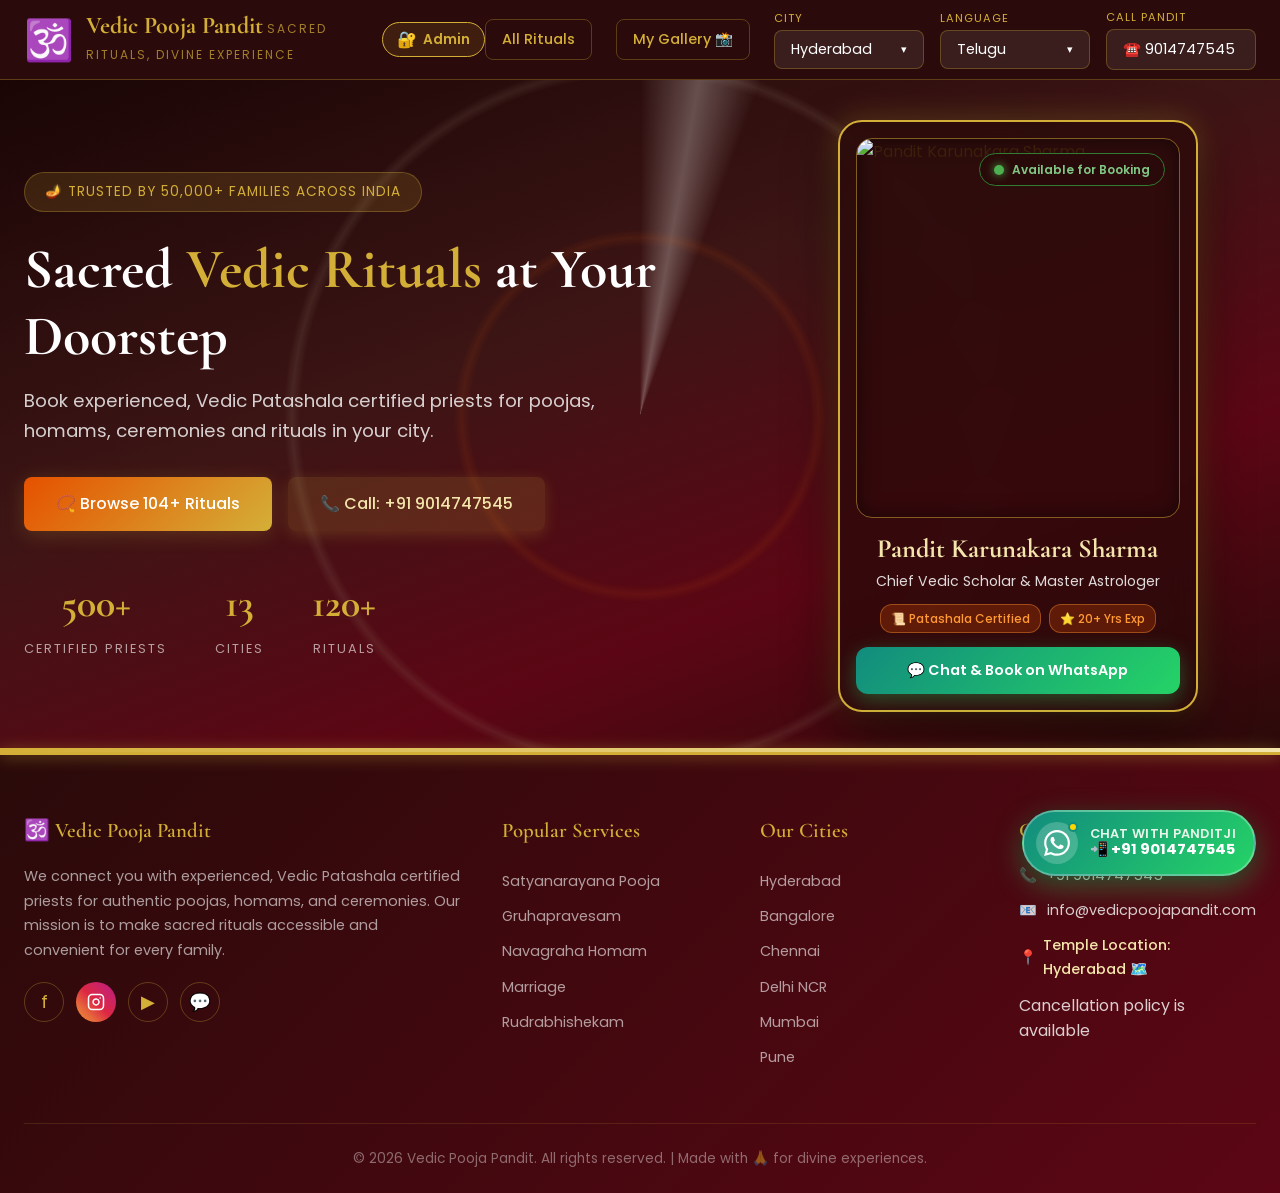
==== commit 3e4f6875: "image uploading" ====
--- a/index.html
+++ b/index.html
@@ -232,8 +232,8 @@
   <script src="https://www.gstatic.com/firebasejs/9.23.0/firebase-firestore-compat.js"></script>
   <script src="https://www.gstatic.com/firebasejs/9.23.0/firebase-storage-compat.js"></script>
 
-  <script src="js/data.js?v=2"></script>
-  <script src="js/images.js?v=2"></script>
-  <script src="js/app.js?v=2"></script>
+  <script src="js/data.js?v=3"></script>
+  <script src="js/images.js?v=3"></script>
+  <script src="js/app.js?v=3"></script>
 </body>
 </html>
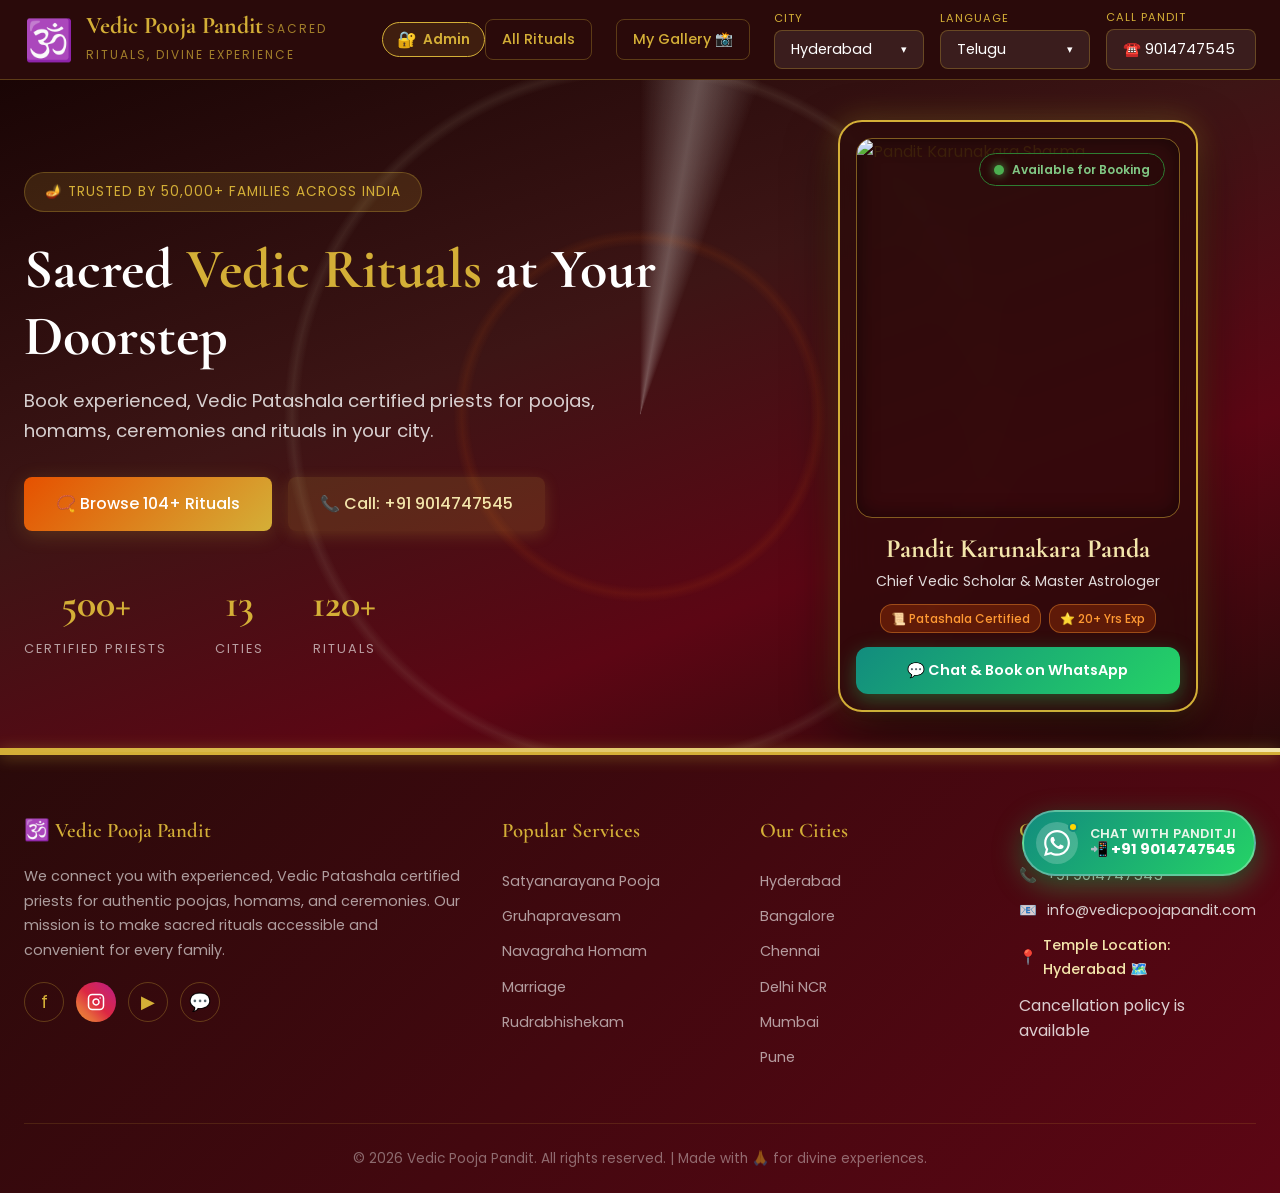
==== commit 211d8ed8: "sitemap added" ====
--- a/index.html
+++ b/index.html
@@ -9,7 +9,7 @@
   <title>Vedic Pooja Pandit | Expert Telugu & Hindi Pandits in Hyderabad</title>
   <meta name="title" content="Vedic Pooja Pandit | Expert Telugu & Hindi Pandits in Hyderabad">
   <meta name="description" content="Book experienced Vedic priests in Hyderabad for Grihapravesham, Satyanarayan Pooja, Marriages & Homams. Trusted by 50,000+ families. Complete Samagri included.">
-  <meta name="keywords" content="Pandit in Hyderabad, Telugu pandit in hyderabad, Hindi pandit in hyderabad, book pandit online, Grihapravesham pandit hyderabad, Satyanarayan pooja, Vedic pandit, pooja samagri">
+  <meta name="keywords" content="Pandit in Hyderabad, Telugu pandit in Hyderabad, Hindi pandit in Hyderabad, book pandit online, North Indian pandit in Hyderabad, Grihapravesham pandit Hyderabad, Satyanarayan pooja purohit, marriage pandit Hyderabad, Vastu Shanti pooja, Ganapati Homam, Chandi Homam, Namakaranam pandit, purohit for wedding, book brahmin for pooja, Vedic pandit near me, pooja samagri included, Secunderabad pandit, Gachibowli pandit, Kukatpally purohit, hire priest in Hyderabad">
   <meta name="author" content="Vedic Pooja Pandit">
 
   <!-- Open Graph / Facebook (Added for Social Media SEO) -->
@@ -127,7 +127,7 @@
                 </div>
               </div>
               <div class="vpp-hero__pandit-card-info">
-                <h3 class="vpp-hero__pandit-card-name">Pandit Karunakara Sharma</h3>
+                <h3 class="vpp-hero__pandit-card-name">Pandit Karunakara Panda</h3>
                 <p class="vpp-hero__pandit-card-role">Chief Vedic Scholar & Master Astrologer</p>
                 <div class="vpp-hero__pandit-card-tags">
                   <span class="vpp-hero__pandit-tag-chip">📜 Patashala Certified</span>
